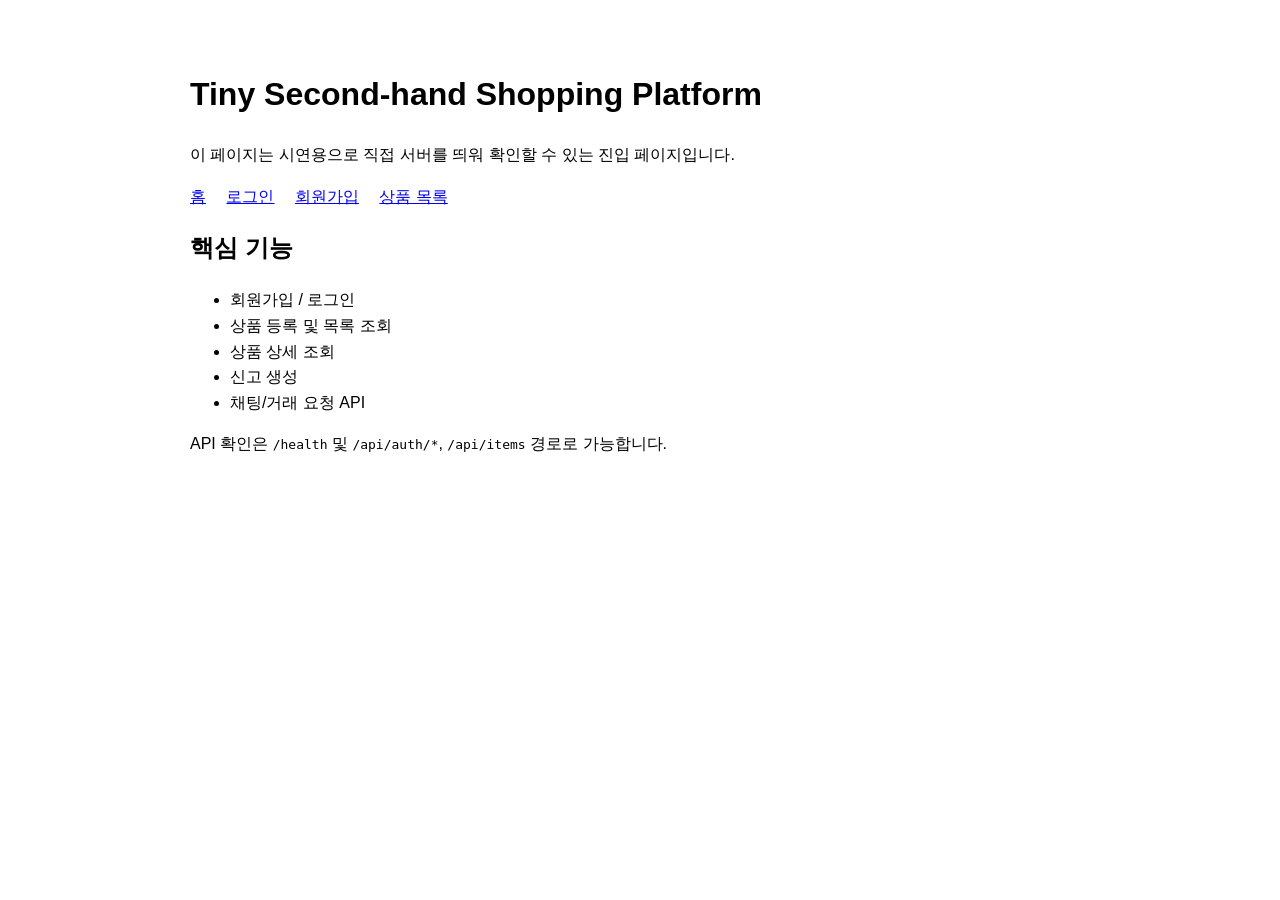
==== backend/static/index.html @ ec3d41cb "feat: add runnable UI pages and stabilize test environment" ====
<!doctype html>
<html lang="ko">
<head>
  <meta charset="utf-8">
  <meta name="viewport" content="width=device-width, initial-scale=1">
  <title>Tiny Second-hand Shopping Platform</title>
  <style>body{font-family:Arial,sans-serif;max-width:900px;margin:2rem auto;padding:1rem;line-height:1.6}nav a{margin-right:1rem}</style>
</head>
<body>
  <h1>Tiny Second-hand Shopping Platform</h1>
  <p>이 페이지는 시연용으로 직접 서버를 띄워 확인할 수 있는 진입 페이지입니다.</p>
  <nav>
    <a href="/">홈</a>
    <a href="/login">로그인</a>
    <a href="/register">회원가입</a>
    <a href="/items">상품 목록</a>
  </nav>
  <h2>핵심 기능</h2>
  <ul>
    <li>회원가입 / 로그인</li>
    <li>상품 등록 및 목록 조회</li>
    <li>상품 상세 조회</li>
    <li>신고 생성</li>
    <li>채팅/거래 요청 API</li>
  </ul>
  <p>API 확인은 <code>/health</code> 및 <code>/api/auth/*</code>, <code>/api/items</code> 경로로 가능합니다.</p>
</body>
</html>
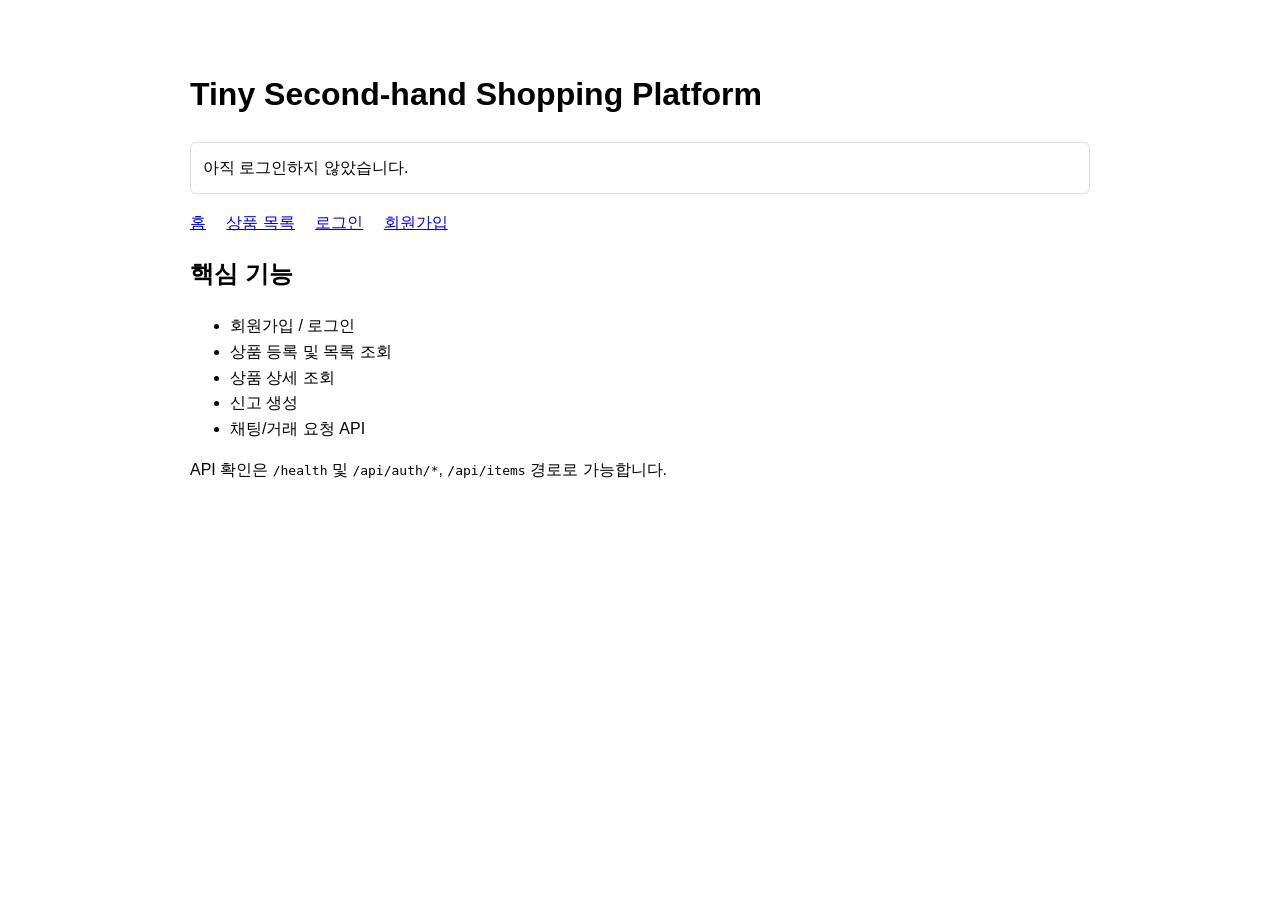
==== commit 303d785b: "기능구현" ====
--- a/backend/static/index.html
+++ b/backend/static/index.html
@@ -4,16 +4,16 @@
   <meta charset="utf-8">
   <meta name="viewport" content="width=device-width, initial-scale=1">
   <title>Tiny Second-hand Shopping Platform</title>
-  <style>body{font-family:Arial,sans-serif;max-width:900px;margin:2rem auto;padding:1rem;line-height:1.6}nav a{margin-right:1rem}</style>
+  <style>body{font-family:Arial,sans-serif;max-width:900px;margin:2rem auto;padding:1rem;line-height:1.6}nav a,nav button{margin-right:1rem}#user-area{margin:1rem 0;padding:0.75rem;border:1px solid #ddd;border-radius:6px}</style>
 </head>
 <body>
   <h1>Tiny Second-hand Shopping Platform</h1>
-  <p>이 페이지는 시연용으로 직접 서버를 띄워 확인할 수 있는 진입 페이지입니다.</p>
+  <div id="user-area">로그인 상태를 확인하는 중입니다...</div>
   <nav>
     <a href="/">홈</a>
-    <a href="/login">로그인</a>
-    <a href="/register">회원가입</a>
     <a href="/items">상품 목록</a>
+    <a href="/login" id="login-link">로그인</a>
+    <a href="/register" id="register-link">회원가입</a>
   </nav>
   <h2>핵심 기능</h2>
   <ul>
@@ -24,5 +24,30 @@
     <li>채팅/거래 요청 API</li>
   </ul>
   <p>API 확인은 <code>/health</code> 및 <code>/api/auth/*</code>, <code>/api/items</code> 경로로 가능합니다.</p>
+  <script>
+    async function loadAuthState() {
+      const res = await fetch('/api/auth/status', { credentials: 'same-origin' });
+      const data = await res.json().catch(() => ({}));
+      const userArea = document.getElementById('user-area');
+      const loginLink = document.getElementById('login-link');
+      const registerLink = document.getElementById('register-link');
+
+      if (data.authenticated) {
+        userArea.innerHTML = `로그인됨: <strong>${data.user?.username || '사용자'}</strong> <button id="logout-btn" type="button">로그아웃</button>`;
+        loginLink.style.display = 'none';
+        registerLink.style.display = 'none';
+        document.getElementById('logout-btn').addEventListener('click', async () => {
+          await fetch('/api/auth/logout', { method: 'POST', credentials: 'same-origin' });
+          window.location.reload();
+        });
+      } else {
+        userArea.innerHTML = '아직 로그인하지 않았습니다.';
+        loginLink.style.display = 'inline';
+        registerLink.style.display = 'inline';
+      }
+    }
+
+    loadAuthState();
+  </script>
 </body>
 </html>
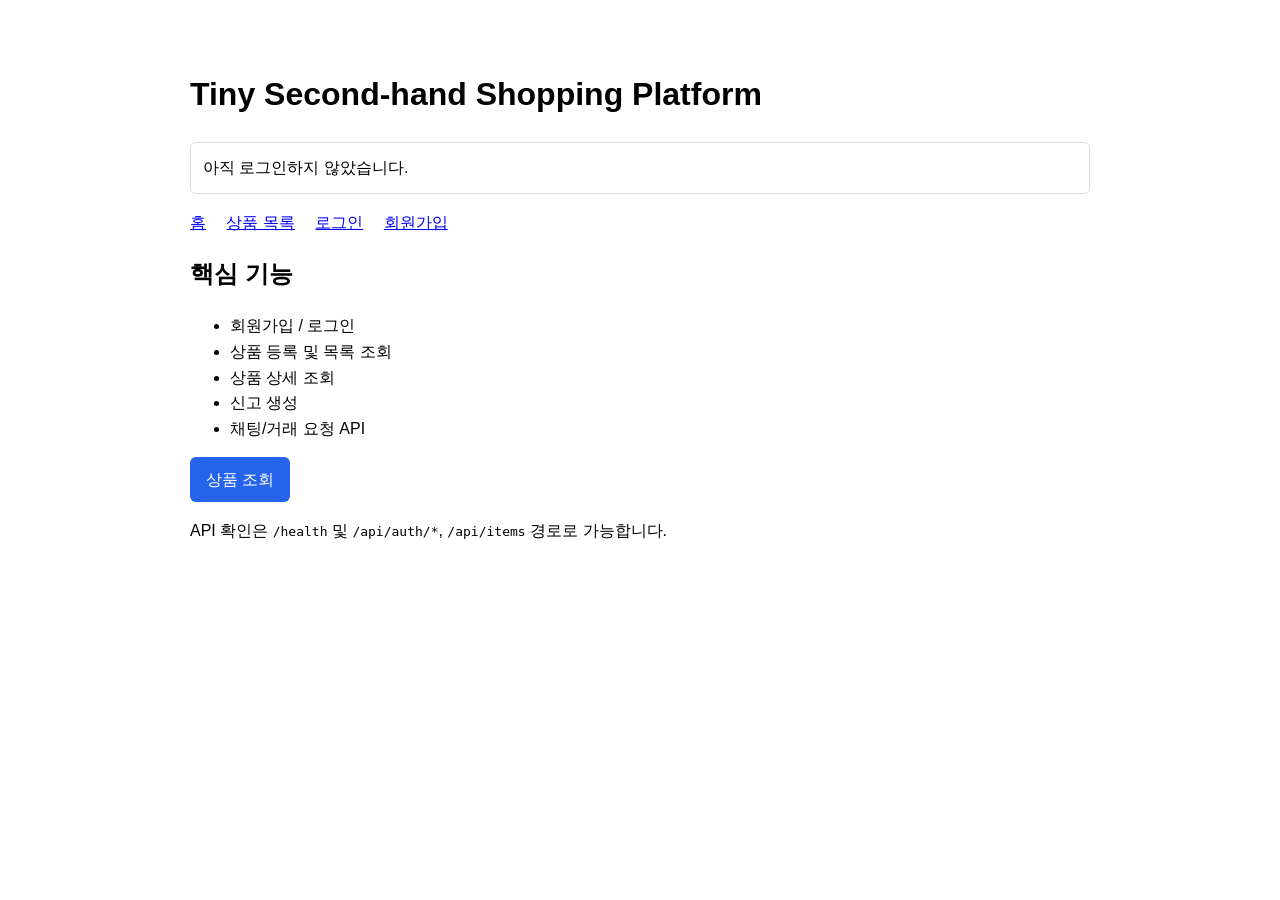
==== commit f55c0707: "ux/ui 개선" ====
--- a/backend/static/index.html
+++ b/backend/static/index.html
@@ -8,7 +8,7 @@
 </head>
 <body>
   <h1>Tiny Second-hand Shopping Platform</h1>
-  <div id="user-area">로그인 상태를 확인하는 중입니다...</div>
+  <div id="user-area">{{user_area}}</div>
   <nav>
     <a href="/">홈</a>
     <a href="/items">상품 목록</a>
@@ -23,6 +23,7 @@
     <li>신고 생성</li>
     <li>채팅/거래 요청 API</li>
   </ul>
+  <p><a href="/items" style="display:inline-block;padding:0.6rem 1rem;background:#2563eb;color:white;text-decoration:none;border-radius:6px">상품 조회</a></p>
   <p>API 확인은 <code>/health</code> 및 <code>/api/auth/*</code>, <code>/api/items</code> 경로로 가능합니다.</p>
   <script>
     async function loadAuthState() {
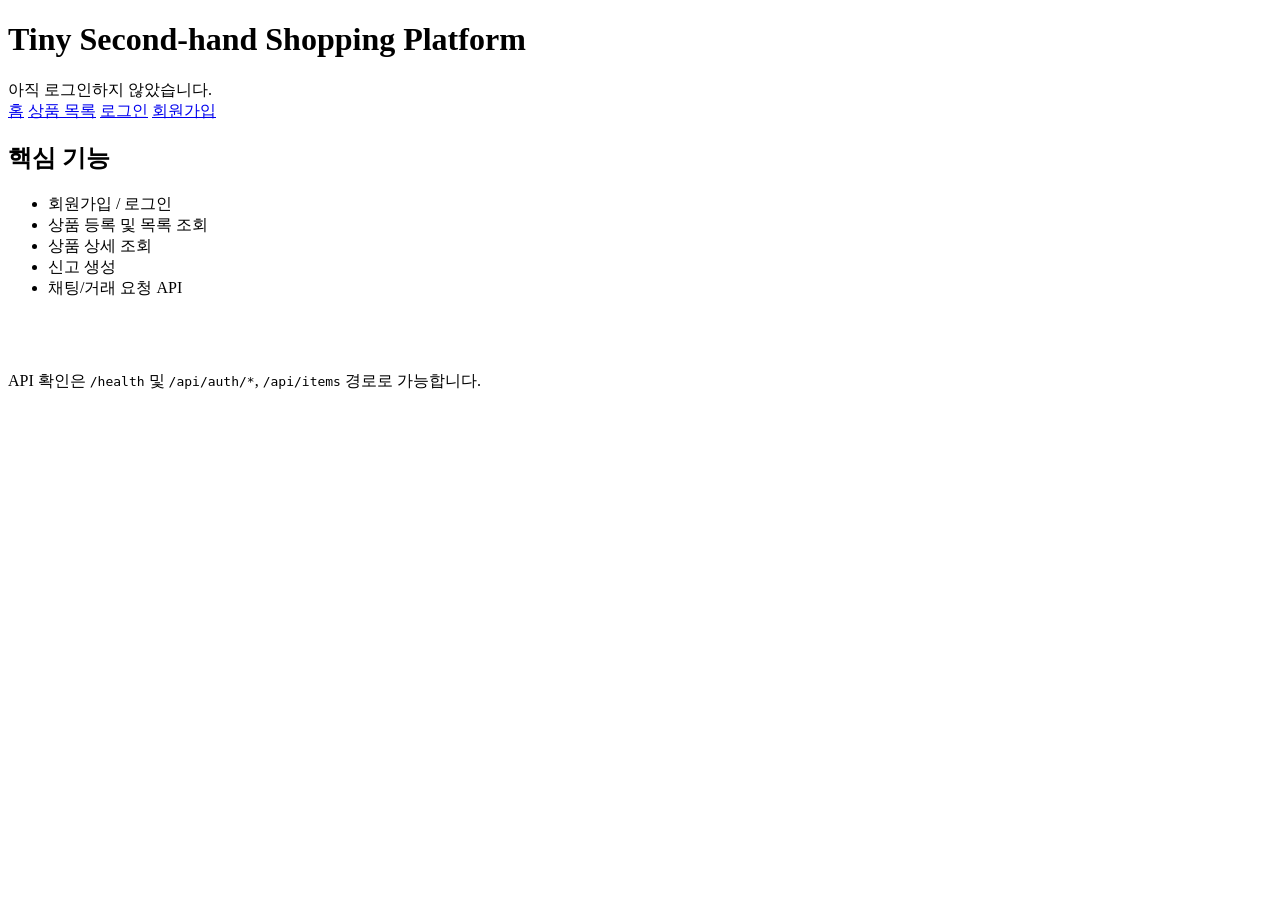
==== commit e25f1bf3: "feat: 사용자, 채팅 및 상품 관리 기능 구현" ====
--- a/backend/static/index.html
+++ b/backend/static/index.html
@@ -4,7 +4,7 @@
   <meta charset="utf-8">
   <meta name="viewport" content="width=device-width, initial-scale=1">
   <title>Tiny Second-hand Shopping Platform</title>
-  <style>body{font-family:Arial,sans-serif;max-width:900px;margin:2rem auto;padding:1rem;line-height:1.6}nav a,nav button{margin-right:1rem}#user-area{margin:1rem 0;padding:0.75rem;border:1px solid #ddd;border-radius:6px}</style>
+  <link rel="stylesheet" href="/static/style.css">
 </head>
 <body>
   <h1>Tiny Second-hand Shopping Platform</h1>
@@ -14,6 +14,7 @@
     <a href="/items">상품 목록</a>
     <a href="/login" id="login-link">로그인</a>
     <a href="/register" id="register-link">회원가입</a>
+    <a href="/dashboard" id="dashboard-link" style="display:none">대시보드</a>
   </nav>
   <h2>핵심 기능</h2>
   <ul>
@@ -23,7 +24,7 @@
     <li>신고 생성</li>
     <li>채팅/거래 요청 API</li>
   </ul>
-  <p><a href="/items" style="display:inline-block;padding:0.6rem 1rem;background:#2563eb;color:white;text-decoration:none;border-radius:6px">상품 조회</a></p>
+  <p><a href="/items" style="display:inline-block;padding:0.6rem 1rem;background:var(--accent-gradient);color:white;text-decoration:none;border-radius:6px">상품 조회</a></p>
   <p>API 확인은 <code>/health</code> 및 <code>/api/auth/*</code>, <code>/api/items</code> 경로로 가능합니다.</p>
   <script>
     async function loadAuthState() {
@@ -32,11 +33,13 @@
       const userArea = document.getElementById('user-area');
       const loginLink = document.getElementById('login-link');
       const registerLink = document.getElementById('register-link');
+      const dashboardLink = document.getElementById('dashboard-link');
 
       if (data.authenticated) {
         userArea.innerHTML = `로그인됨: <strong>${data.user?.username || '사용자'}</strong> <button id="logout-btn" type="button">로그아웃</button>`;
         loginLink.style.display = 'none';
         registerLink.style.display = 'none';
+        dashboardLink.style.display = 'inline';
         document.getElementById('logout-btn').addEventListener('click', async () => {
           await fetch('/api/auth/logout', { method: 'POST', credentials: 'same-origin' });
           window.location.reload();
@@ -45,6 +48,7 @@
         userArea.innerHTML = '아직 로그인하지 않았습니다.';
         loginLink.style.display = 'inline';
         registerLink.style.display = 'inline';
+        dashboardLink.style.display = 'none';
       }
     }
 
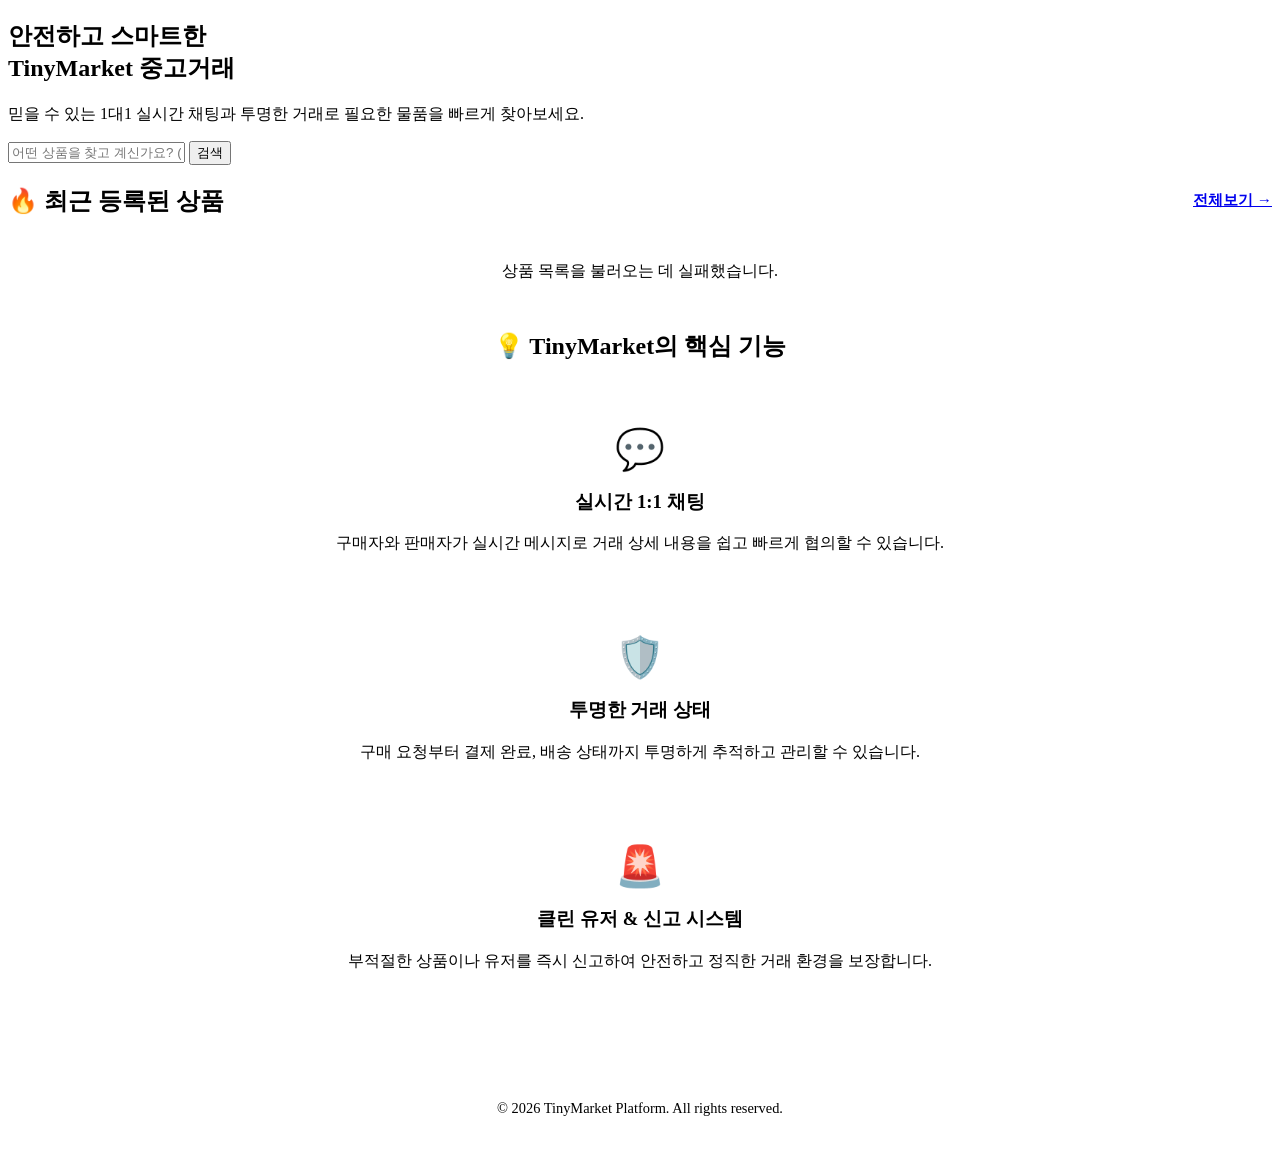
==== commit fd796c6a: "ux/ui 추가 구현 & 마무리" ====
--- a/backend/static/index.html
+++ b/backend/static/index.html
@@ -3,56 +3,107 @@
 <head>
   <meta charset="utf-8">
   <meta name="viewport" content="width=device-width, initial-scale=1">
-  <title>Tiny Second-hand Shopping Platform</title>
+  <title>TinyMarket - 스마트 중고 거래 플랫폼</title>
   <link rel="stylesheet" href="/static/style.css">
+  <script src="/static/app.js" defer></script>
 </head>
 <body>
-  <h1>Tiny Second-hand Shopping Platform</h1>
-  <div id="user-area">{{user_area}}</div>
-  <nav>
-    <a href="/">홈</a>
-    <a href="/items">상품 목록</a>
-    <a href="/login" id="login-link">로그인</a>
-    <a href="/register" id="register-link">회원가입</a>
-    <a href="/dashboard" id="dashboard-link" style="display:none">대시보드</a>
-  </nav>
-  <h2>핵심 기능</h2>
-  <ul>
-    <li>회원가입 / 로그인</li>
-    <li>상품 등록 및 목록 조회</li>
-    <li>상품 상세 조회</li>
-    <li>신고 생성</li>
-    <li>채팅/거래 요청 API</li>
-  </ul>
-  <p><a href="/items" style="display:inline-block;padding:0.6rem 1rem;background:var(--accent-gradient);color:white;text-decoration:none;border-radius:6px">상품 조회</a></p>
-  <p>API 확인은 <code>/health</code> 및 <code>/api/auth/*</code>, <code>/api/items</code> 경로로 가능합니다.</p>
+  <!-- Global Navigation Header -->
+  <header id="global-header"></header>
+
+  <!-- Hero Section -->
+  <section class="hero-section">
+    <h1 class="hero-title">안전하고 스마트한<br><span class="hero-highlight">TinyMarket 중고거래</span></h1>
+    <p class="hero-desc">믿을 수 있는 1대1 실시간 채팅과 투명한 거래로 필요한 물품을 빠르게 찾아보세요.</p>
+    
+    <form id="hero-search-form" class="hero-search-box">
+      <input type="text" id="hero-search-input" class="hero-search-input" placeholder="어떤 상품을 찾고 계신가요? (예: 맥북, 아이폰)" required>
+      <button type="submit" class="hero-search-btn">검색</button>
+    </form>
+  </section>
+
+  <!-- Recent Items Preview -->
+  <section style="margin-bottom: 3rem;">
+    <div style="display: flex; justify-content: space-between; align-items: center; margin-bottom: 1.5rem;">
+      <h2>🔥 최근 등록된 상품</h2>
+      <a href="/items" style="font-weight: 600; font-size: 0.95rem;">전체보기 &rarr;</a>
+    </div>
+    <div id="recent-items-grid" class="grid">
+      <div class="card" style="text-align: center; color: var(--text-secondary);">상품을 불러오는 중...</div>
+    </div>
+  </section>
+
+  <!-- Platform Features Section -->
+  <section style="margin-bottom: 3rem;">
+    <h2 style="text-align: center; margin-bottom: 2rem;">💡 TinyMarket의 핵심 기능</h2>
+    <div class="grid">
+      <div class="card" style="text-align: center; padding: 2rem 1.5rem;">
+        <div style="font-size: 2.5rem; margin-bottom: 1rem;">💬</div>
+        <h3 style="margin-top:0;">실시간 1:1 채팅</h3>
+        <p>구매자와 판매자가 실시간 메시지로 거래 상세 내용을 쉽고 빠르게 협의할 수 있습니다.</p>
+      </div>
+      <div class="card" style="text-align: center; padding: 2rem 1.5rem;">
+        <div style="font-size: 2.5rem; margin-bottom: 1rem;">🛡️</div>
+        <h3 style="margin-top:0;">투명한 거래 상태</h3>
+        <p>구매 요청부터 결제 완료, 배송 상태까지 투명하게 추적하고 관리할 수 있습니다.</p>
+      </div>
+      <div class="card" style="text-align: center; padding: 2rem 1.5rem;">
+        <div style="font-size: 2.5rem; margin-bottom: 1rem;">🚨</div>
+        <h3 style="margin-top:0;">클린 유저 & 신고 시스템</h3>
+        <p>부적절한 상품이나 유저를 즉시 신고하여 안전하고 정직한 거래 환경을 보장합니다.</p>
+      </div>
+    </div>
+  </section>
+
+  <footer style="text-align: center; color: var(--text-secondary); padding: 2rem 0; border-top: 1px solid var(--border-color); font-size: 0.9rem;">
+    &copy; 2026 TinyMarket Platform. All rights reserved.
+  </footer>
+
   <script>
-    async function loadAuthState() {
-      const res = await fetch('/api/auth/status', { credentials: 'same-origin' });
-      const data = await res.json().catch(() => ({}));
-      const userArea = document.getElementById('user-area');
-      const loginLink = document.getElementById('login-link');
-      const registerLink = document.getElementById('register-link');
-      const dashboardLink = document.getElementById('dashboard-link');
+    // Search form handling
+    document.getElementById('hero-search-form').addEventListener('submit', (e) => {
+      e.preventDefault();
+      const query = document.getElementById('hero-search-input').value.trim();
+      if (query) {
+        window.location.href = `/items?q=${encodeURIComponent(query)}`;
+      }
+    });
 
-      if (data.authenticated) {
-        userArea.innerHTML = `로그인됨: <strong>${data.user?.username || '사용자'}</strong> <button id="logout-btn" type="button">로그아웃</button>`;
-        loginLink.style.display = 'none';
-        registerLink.style.display = 'none';
-        dashboardLink.style.display = 'inline';
-        document.getElementById('logout-btn').addEventListener('click', async () => {
-          await fetch('/api/auth/logout', { method: 'POST', credentials: 'same-origin' });
-          window.location.reload();
-        });
-      } else {
-        userArea.innerHTML = '아직 로그인하지 않았습니다.';
-        loginLink.style.display = 'inline';
-        registerLink.style.display = 'inline';
-        dashboardLink.style.display = 'none';
+    // Load recent items
+    async function loadRecentItems() {
+      const grid = document.getElementById('recent-items-grid');
+      try {
+        const res = await fetch('/api/items?per_page=6');
+        const data = await res.json();
+        if (!data.items || data.items.length === 0) {
+          grid.innerHTML = '<div class="card" style="grid-column: 1 / -1; text-align: center;">등록된 상품이 없습니다. 첫 상품을 등록해보세요!</div>';
+          return;
+        }
+
+        grid.innerHTML = data.items.map(item => `
+          <div class="card" style="display: flex; flex-direction: column; justify-content: space-between;">
+            <div>
+              <a href="/items/${item.id}" style="display:block; margin-bottom:0.75rem; text-decoration:none;">
+                <div style="width:100%; height:160px; background: rgba(255,255,255,0.03); border: 1px solid var(--border-color); display:flex; align-items:center; justify-content:center; border-radius:8px; font-size: 2rem;">
+                  📦
+                </div>
+              </a>
+              <h3 style="margin: 0.5rem 0 0.25rem; font-size: 1.1rem; line-height: 1.4;">
+                <a href="/items/${item.id}" style="color: var(--text-primary); text-decoration: none;">${item.title}</a>
+              </h3>
+            </div>
+            <div style="margin-top: 1rem; display: flex; justify-content: space-between; align-items: center;">
+              <span style="font-size: 1.15rem; font-weight: 700; color: var(--text-primary);">${formatPrice(item.price)}</span>
+              ${getStatusBadge(item.status || 'available')}
+            </div>
+          </div>
+        `).join('');
+      } catch (err) {
+        grid.innerHTML = '<div class="card" style="grid-column: 1 / -1; text-align: center; color: var(--error);">상품 목록을 불러오는 데 실패했습니다.</div>';
       }
     }
 
-    loadAuthState();
+    document.addEventListener('DOMContentLoaded', loadRecentItems);
   </script>
 </body>
 </html>
